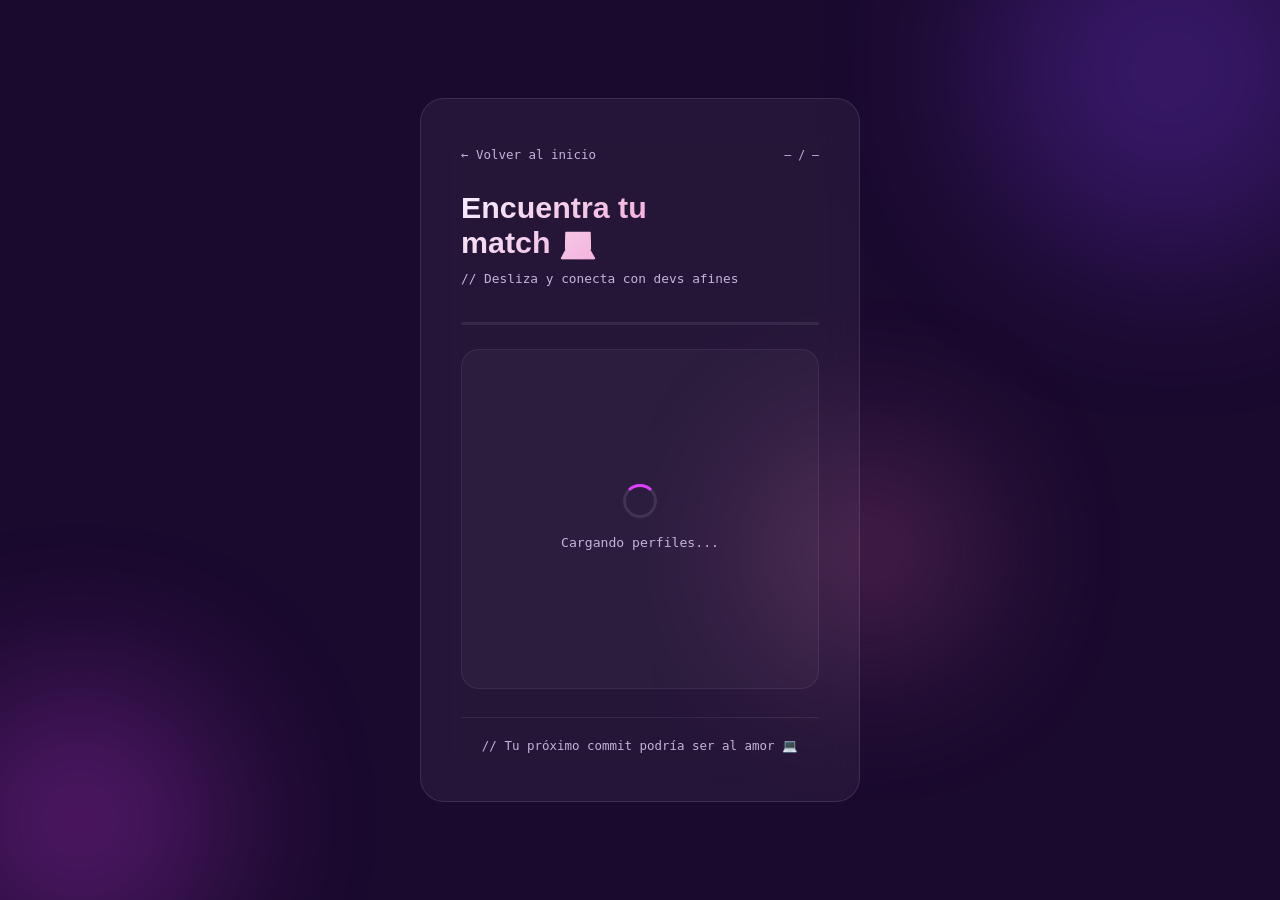
==== src/main/java/com/example/FontEnd/Dashboard.html @ cf86c5da "modificamos el front y el back para el correcto funcionamiento de los endpoints" ====
<!DOCTYPE html>
<html lang="es">
<head>
    <meta charset="UTF-8">
    <meta name="viewport" content="width=device-width, initial-scale=1.0">
    <title>CodeCrush – Perfiles</title>
    <link rel="stylesheet" href="style.css">
    <link rel="stylesheet" href="DashboardStyle.css">
</head>
<body>
 
    <div class="bg-blobs">
        <div class="blob blob-1"></div>
        <div class="blob blob-2"></div>
        <div class="blob blob-3"></div>
    </div>
 
    <div class="card perfiles-card">
 
        <div class="perfiles-header">
            <a href="index.html" class="back-link">← Volver al inicio</a>
            <span id="counter" class="perfiles-counter">– / –</span>
        </div>
 
        <h1>Encuentra tu<br>match 💻</h1>
        <p class="subtitle">// Desliza y conecta con devs afines</p>
 
        <div class="progress-bar">
            <div class="progress-fill" id="progressFill" style="width:0%"></div>
        </div>
 
        <div id="mainArea">
            <div class="state-box">
                <div class="spinner"></div>
                <p>Cargando perfiles...</p>
            </div>
        </div>
 
        <div class="action-btns" id="actionBtns" style="display:none">
            <button class="btn-action btn-nope"  onclick="swipeCard('left')"  title="Pasar">✕</button>
            <button class="btn-action btn-like"  onclick="swipeCard('right')" title="Like">❤️</button>
            <button class="btn-action btn-skip"  onclick="swipeCard('up')"   title="Saltar">↺</button>
        </div>
 
        <hr class="divider">
 
        <p class="footer-text">// Tu próximo commit podría ser al amor 💻</p>
 
    </div>
 
    <div class="toast" id="toast"></div>
 
    <script src="perfiles.js"></script>
 
</body>
</html>
---- src/main/java/com/example/FontEnd/style.css ----
:root {
    --purple-dark:   #1a0a2e;
    --purple-accent: #7c3aed;
    --pink:          #e040fb;
    --pink-soft:     #f472b6;
    --white:         #f5f0ff;
    --gray:          #c4b5d8;
}
 

* { margin: 0; padding: 0; box-sizing: border-box; }
 

body {
    font-family: 'Space Mono', monospace;
    background-color: var(--purple-dark);
    color: var(--white);
    min-height: 100vh;
    display: flex;
    align-items: center;
    justify-content: center;
    padding: 24px;
    position: relative;
    overflow: hidden;
}

.bg-blobs {
    position: fixed;
    inset: 0;
    z-index: 0;
    pointer-events: none;
}
 
.blob {
    position: absolute;
    border-radius: 50%;
    filter: blur(85px);
    opacity: 0.3;
    animation: float 9s ease-in-out infinite;
}
 
.blob-1 { width: 380px; height: 380px; background: var(--purple-accent); top: -120px; right: -80px; animation-delay: 0s; }
.blob-2 { width: 280px; height: 280px; background: var(--pink);          bottom: -60px; left: -60px; animation-delay: 3s; }
.blob-3 { width: 200px; height: 200px; background: var(--pink-soft);     top: 50%; left: 60%;       animation-delay: 5s; }
 
@keyframes float {
    0%, 100% { transform: translateY(0) scale(1); }
    50%       { transform: translateY(-25px) scale(1.04); }
}
 

.card {
    position: relative;
    z-index: 1;
    background: rgba(255, 255, 255, 0.05);
    backdrop-filter: blur(20px);
    border: 1px solid rgba(255, 255, 255, 0.1);
    border-radius: 24px;
    padding: 48px 40px;
    width: 100%;
    max-width: 420px;
    animation: slideUp 0.6s ease both;
}
 
@keyframes slideUp {
    from { opacity: 0; transform: translateY(30px); }
    to   { opacity: 1; transform: translateY(0); }
}
 

h1 {
    font-family: 'Syne', sans-serif;
    font-size: 1.9rem;
    font-weight: 800;
    background: linear-gradient(135deg, var(--white), var(--pink-soft));
    -webkit-background-clip: text;
    -webkit-text-fill-color: transparent;
    background-clip: text;
    margin-bottom: 8px;
}
 
.subtitle {
    color: var(--gray);
    font-size: 0.8rem;
    margin-bottom: 32px;
    line-height: 1.6;
}
 
.subtitle span { color: var(--pink-soft); }
 

.field { margin-bottom: 18px; }
 
label {
    display: block;
    font-size: 0.75rem;
    color: var(--gray);
    margin-bottom: 8px;
    letter-spacing: 0.5px;
}
 
.input-wrap { position: relative; }
 
.input-icon {
    position: absolute;
    left: 14px;
    top: 50%;
    transform: translateY(-50%);
    font-size: 1rem;
    pointer-events: none;
}
 
input[type="text"],
input[type="email"],
input[type="password"] {
    width: 100%;
    padding: 12px 14px 12px 40px;
    background: rgba(255, 255, 255, 0.07);
    border: 1px solid rgba(255, 255, 255, 0.15);
    border-radius: 10px;
    color: var(--white);
    font-family: 'Space Mono', monospace;
    font-size: 0.9rem;
    transition: border-color 0.2s, background 0.2s;
    outline: none;
}
 
input::placeholder { color: rgba(196, 181, 216, 0.4); }
 
input:focus {
    border-color: var(--purple-accent);
    background: rgba(124, 58, 237, 0.1);
}
 
textarea {
    width: 100%;
    padding: 12px 14px;
    background: rgba(255, 255, 255, 0.07);
    border: 1px solid rgba(255, 255, 255, 0.15);
    border-radius: 10px;
    color: var(--white);
    font-family: 'Space Mono', monospace;
    font-size: 0.85rem;
    resize: vertical;
    min-height: 80px;
    transition: border-color 0.2s, background 0.2s;
    outline: none;
}
 
textarea::placeholder { color: rgba(196, 181, 216, 0.4); }
 
textarea:focus {
    border-color: var(--pink);
    background: rgba(224, 64, 251, 0.08);
}

.btn-primary {
    display: block;
    width: 100%;
    padding: 14px;
    margin-top: 24px;
    background: linear-gradient(135deg, var(--purple-accent), var(--pink));
    color: #fff;
    border: none;
    border-radius: 12px;
    font-family: 'Space Mono', monospace;
    font-size: 0.95rem;
    font-weight: 700;
    cursor: pointer;
    letter-spacing: 0.5px;
    text-decoration: none;
    text-align: center;
    box-shadow: 0 4px 20px rgba(224, 64, 251, 0.3);
    transition: transform 0.2s, box-shadow 0.2s;
}
 
.btn-primary:hover {
    transform: translateY(-2px);
    box-shadow: 0 8px 28px rgba(224, 64, 251, 0.5);
}
 
.btn-secondary {
    display: block;
    width: 100%;
    padding: 14px;
    margin-top: 0;
    background: rgba(255, 255, 255, 0.08);
    color: var(--white);
    border: 1px solid rgba(255, 255, 255, 0.2);
    border-radius: 12px;
    font-family: 'Space Mono', monospace;
    font-size: 0.95rem;
    font-weight: 700;
    cursor: pointer;
    text-decoration: none;
    text-align: center;
    transition: background 0.2s, transform 0.2s;
}
 
.btn-secondary:hover {
    background: rgba(255, 255, 255, 0.14);
    transform: translateY(-2px);
}
 

.back-link {
    display: inline-flex;
    align-items: center;
    gap: 6px;
    color: var(--gray);
    text-decoration: none;
    font-size: 0.78rem;
    margin-bottom: 28px;
    transition: color 0.2s;
}
 
.back-link:hover { color: var(--white); }
 

.divider {
    border: none;
    border-top: 1px solid rgba(255, 255, 255, 0.08);
    margin: 24px 0 0;
}
 

.footer-text {
    text-align: center;
    font-size: 0.78rem;
    color: var(--gray);
    margin-top: 20px;
}
 
.footer-text a {
    color: var(--pink-soft);
    text-decoration: none;
    font-weight: 700;
}
 
.footer-text a:hover { text-decoration: underline; }
 

.chips-label {
    display: block;
    font-size: 0.75rem;
    color: var(--gray);
    margin-bottom: 10px;
    letter-spacing: 0.5px;
}
 
.chips {
    display: flex;
    flex-wrap: wrap;
    gap: 8px;
    margin-bottom: 18px;
}
 
.chips input[type="checkbox"] { display: none; }
 
.chips label {
    display: inline-block;
    padding: 6px 14px;
    border-radius: 999px;
    border: 1px solid rgba(255, 255, 255, 0.2);
    font-size: 0.75rem;
    color: var(--gray);
    cursor: pointer;
    transition: all 0.2s;
    margin: 0;
    letter-spacing: 0;
}
 
.chips input[type="checkbox"]:checked + label {
    background: linear-gradient(135deg, var(--purple-accent), var(--pink));
    border-color: transparent;
    color: #fff;
}
 
.chips label:hover {
    border-color: var(--pink-soft);
    color: var(--white);
}
 
.logo {
    width: 110px;
    border-radius: 22px;
    margin-bottom: 24px;
    box-shadow: 0 8px 32px rgba(124, 58, 237, 0.5);
}
 
.btn-group {
    display: flex;
    flex-direction: column;
    gap: 14px;
}
 
.heart {
    display: inline-block;
    animation: pulse 1.2s ease-in-out infinite;
}
 
@keyframes pulse {
    0%, 100% { transform: scale(1); }
    50%       { transform: scale(1.3); }
}
 
.index-card {
    text-align: center;
    max-width: 440px;
}
 
.index-footer {
    margin-top: 32px;
    font-size: 0.75rem;
    color: rgba(196, 181, 216, 0.5);
}
---- src/main/java/com/example/FontEnd/DashboardStyle.css ----
.perfiles-card {
    max-width: 440px;
}
 
.perfiles-header {
    display: flex;
    justify-content: space-between;
    align-items: center;
    margin-bottom: 28px;
}
 
.perfiles-header .back-link {
    margin-bottom: 0;
}
 
.perfiles-counter {
    font-size: 0.72rem;
    color: var(--gray);
}
 
/* ── Progress bar ── */
 
.progress-bar {
    width: 100%;
    height: 3px;
    background: rgba(255, 255, 255, 0.08);
    border-radius: 999px;
    overflow: hidden;
    margin-bottom: 24px;
}
 
.progress-fill {
    height: 100%;
    background: linear-gradient(90deg, var(--purple-accent), var(--pink));
    border-radius: 999px;
    transition: width 0.4s ease;
}
 
/* ── Card stack ── */
 
#mainArea {
    width: 100%;
}
 
.card-stack {
    position: relative;
    width: 100%;
    height: 340px;
    margin-bottom: 28px;
}
 
.profile-card {
    position: absolute;
    inset: 0;
    background: rgba(255, 255, 255, 0.06);
    backdrop-filter: blur(16px);
    border: 1px solid rgba(255, 255, 255, 0.12);
    border-radius: 18px;
    padding: 28px 26px 22px;
    display: flex;
    flex-direction: column;
    justify-content: space-between;
    cursor: grab;
    user-select: none;
    will-change: transform;
    animation: slideUp 0.5s ease both;
}
 
.profile-card:active {
    cursor: grabbing;
}
 
.profile-card.behind-1 {
    transform: scale(0.95) translateY(12px);
    z-index: 1;
    opacity: 0.6;
    pointer-events: none;
    animation: none;
}
 
.profile-card.behind-2 {
    transform: scale(0.90) translateY(24px);
    z-index: 0;
    opacity: 0.3;
    pointer-events: none;
    animation: none;
}
 
.profile-card.active {
    z-index: 2;
}
 
/* ── Stamps like / nope ── */
 
.stamp-like,
.stamp-nope {
    position: absolute;
    top: 22px;
    font-family: 'Syne', sans-serif;
    font-size: 1.1rem;
    font-weight: 800;
    border-radius: 8px;
    padding: 4px 12px;
    opacity: 0;
    transition: opacity 0.1s;
    pointer-events: none;
    letter-spacing: 1px;
}
 
.stamp-like {
    left: 22px;
    color: #4ade80;
    border: 2px solid #4ade80;
    transform: rotate(-10deg);
}
 
.stamp-nope {
    right: 22px;
    color: #f87171;
    border: 2px solid #f87171;
    transform: rotate(10deg);
}
 
/* ── Contenido de la tarjeta ── */
 
.profile-avatar {
    width: 56px;
    height: 56px;
    border-radius: 50%;
    display: flex;
    align-items: center;
    justify-content: center;
    font-size: 1.6rem;
    margin-bottom: 12px;
    box-shadow: 0 4px 20px rgba(124, 58, 237, 0.4);
    flex-shrink: 0;
}
 
.profile-name {
    font-family: 'Syne', sans-serif;
    font-size: 1.5rem;
    font-weight: 800;
    background: linear-gradient(135deg, var(--white), var(--pink-soft));
    -webkit-background-clip: text;
    -webkit-text-fill-color: transparent;
    background-clip: text;
    margin-bottom: 4px;
}
 
.profile-handle {
    font-size: 0.72rem;
    color: var(--gray);
    margin-bottom: 16px;
}
 
.profile-footer {
    font-size: 0.68rem;
    color: rgba(196, 181, 216, 0.3);
    text-align: right;
}
 
/* ── Botones acción ── */
 
.action-btns {
    display: flex;
    gap: 20px;
    align-items: center;
    justify-content: center;
    margin-bottom: 0;
}
 
.btn-action {
    width: 56px;
    height: 56px;
    border-radius: 50%;
    border: none;
    display: flex;
    align-items: center;
    justify-content: center;
    font-size: 1.3rem;
    cursor: pointer;
    transition: transform 0.2s, box-shadow 0.2s;
}
 
.btn-nope {
    background: rgba(248, 113, 113, 0.12);
    border: 2px solid rgba(248, 113, 113, 0.35);
}
 
.btn-nope:hover {
    transform: scale(1.1);
    box-shadow: 0 4px 18px rgba(248, 113, 113, 0.25);
}
 
.btn-like {
    width: 66px;
    height: 66px;
    background: linear-gradient(135deg, var(--purple-accent), var(--pink));
    box-shadow: 0 4px 20px rgba(224, 64, 251, 0.3);
}
 
.btn-like:hover {
    transform: scale(1.1);
    box-shadow: 0 8px 28px rgba(224, 64, 251, 0.5);
}
 
.btn-skip {
    background: rgba(255, 255, 255, 0.06);
    border: 2px solid rgba(255, 255, 255, 0.12);
}
 
.btn-skip:hover {
    transform: scale(1.1);
    background: rgba(255, 255, 255, 0.1);
}
 
/* ── Estado vacío / carga ── */
 
.state-box {
    display: flex;
    flex-direction: column;
    align-items: center;
    justify-content: center;
    gap: 14px;
    height: 340px;
    width: 100%;
    background: rgba(255, 255, 255, 0.03);
    border: 1px solid rgba(255, 255, 255, 0.07);
    border-radius: 18px;
    text-align: center;
    padding: 32px;
    margin-bottom: 28px;
}
 
.state-icon {
    font-size: 2.6rem;
}
 
.state-box p {
    color: var(--gray);
    font-size: 0.82rem;
    line-height: 1.7;
}
 
.state-box small {
    color: rgba(196, 181, 216, 0.35);
    font-size: 0.68rem;
}
 
.spinner {
    width: 34px;
    height: 34px;
    border: 3px solid rgba(255, 255, 255, 0.1);
    border-top-color: var(--pink);
    border-radius: 50%;
    animation: spin 0.8s linear infinite;
}
 
@keyframes spin {
    to { transform: rotate(360deg); }
}
 
/* ── Toast ── */
 
.toast {
    position: fixed;
    bottom: 28px;
    left: 50%;
    transform: translateX(-50%) translateY(80px);
    background: rgba(26, 10, 46, 0.95);
    border: 1px solid rgba(255, 255, 255, 0.12);
    border-radius: 12px;
    padding: 10px 20px;
    font-size: 0.78rem;
    color: var(--white);
    z-index: 100;
    transition: transform 0.3s ease;
    pointer-events: none;
    white-space: nowrap;
}
 
.toast.show {
    transform: translateX(-50%) translateY(0);
}
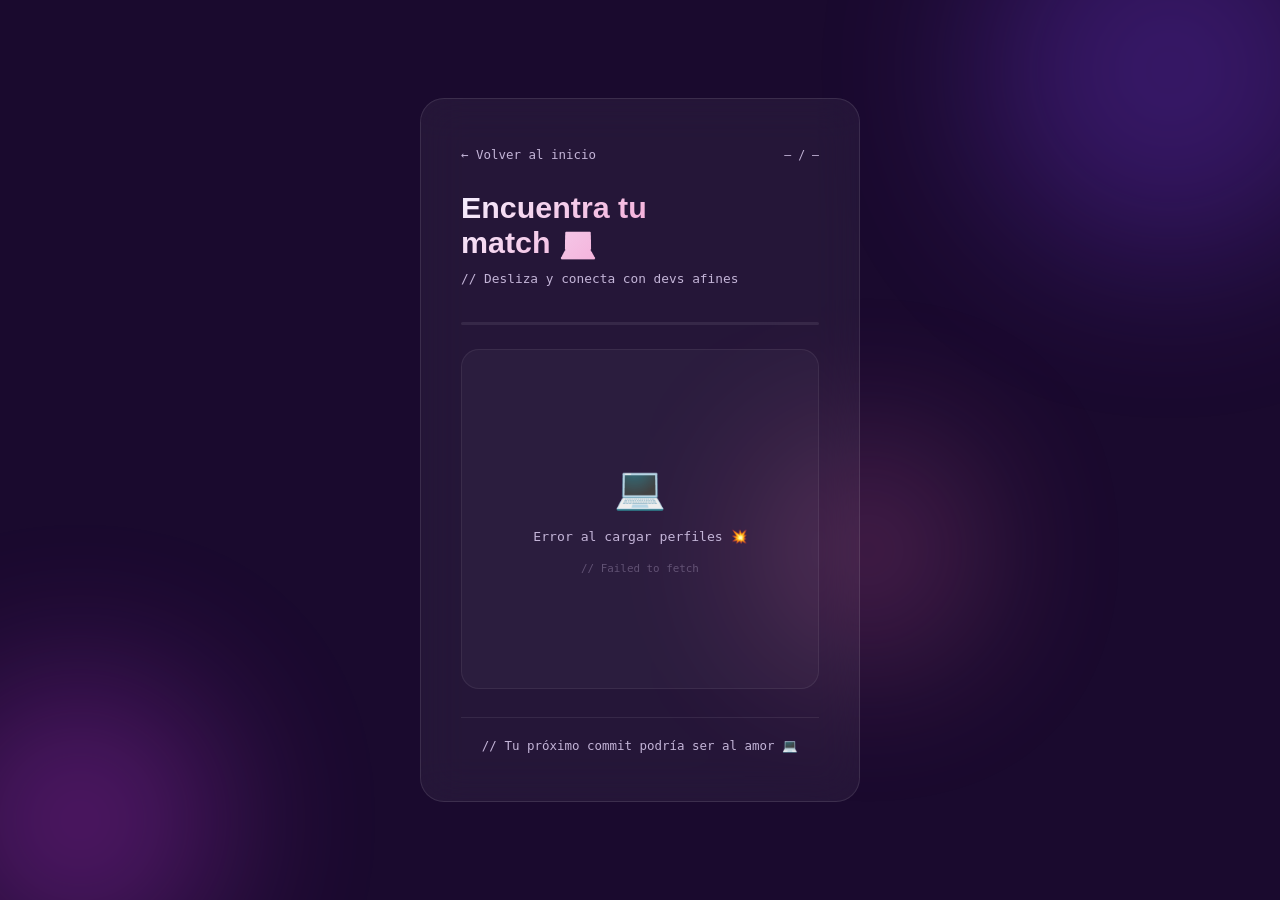
==== commit 48a59f61: "endpoints en funcionamiento menos el dashboard" ====
--- a/src/main/java/com/example/FontEnd/Dashboard.html
+++ b/src/main/java/com/example/FontEnd/Dashboard.html
@@ -50,7 +50,7 @@
  
     <div class="toast" id="toast"></div>
  
-    <script src="perfiles.js"></script>
+    <script src="Dashboardfuncion.js"></script>
  
 </body>
 </html>
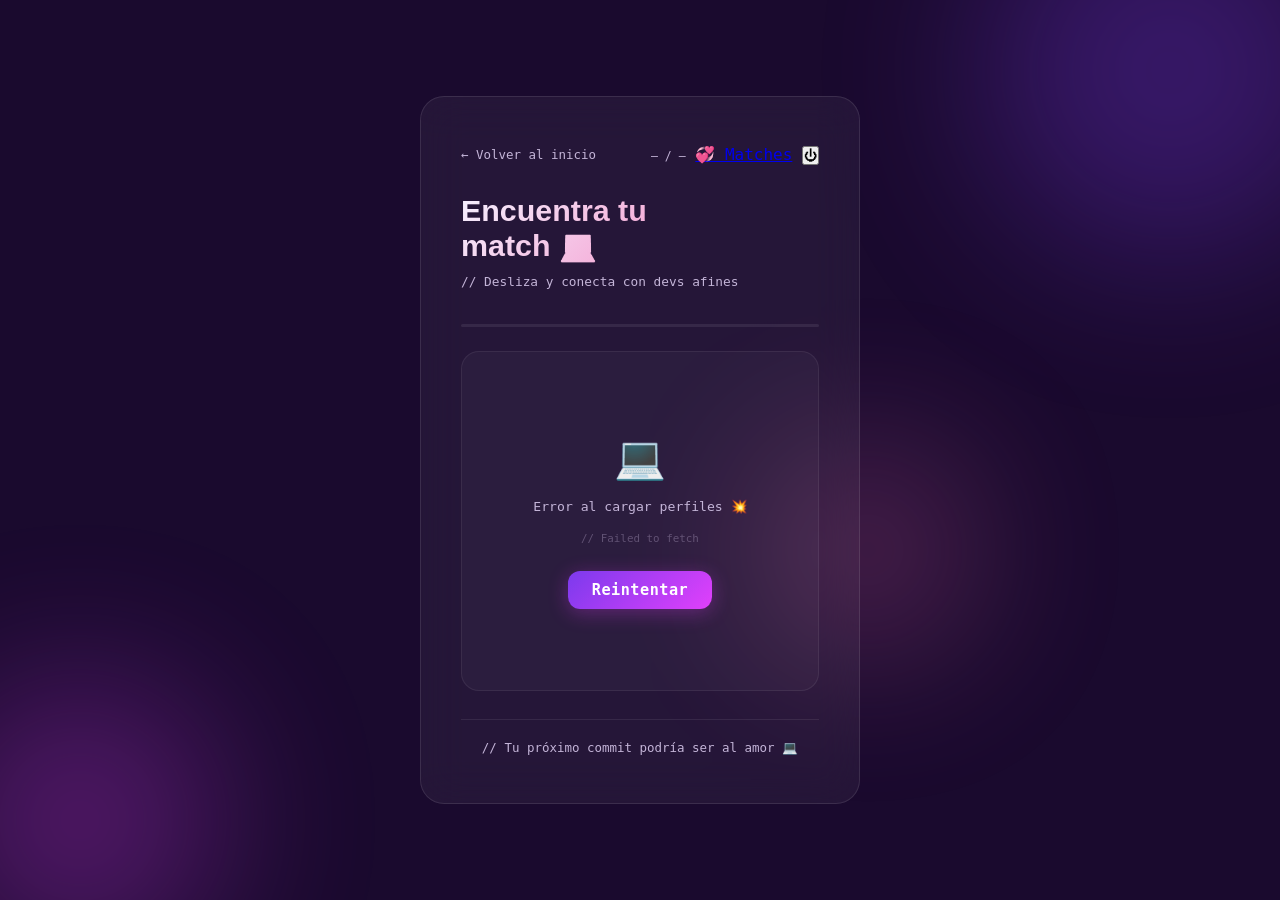
==== commit be758d69: "cambios y creacion de clases y js para el funcionamiento de los matches" ====
--- a/src/main/java/com/example/FontEnd/Dashboard.html
+++ b/src/main/java/com/example/FontEnd/Dashboard.html
@@ -1,4 +1,4 @@
-<!DOCTYPE html>
+<!--<!DOCTYPE html>
 <html lang="es">
 <head>
     <meta charset="UTF-8">
@@ -53,4 +53,70 @@
     <script src="Dashboardfuncion.js"></script>
  
 </body>
+</html>-->
+<!DOCTYPE html>
+<html lang="es">
+<head>
+    <meta charset="UTF-8">
+    <meta name="viewport" content="width=device-width, initial-scale=1.0">
+    <title>CodeCrush – Perfiles</title>
+    <link rel="stylesheet" href="style.css">
+    <link rel="stylesheet" href="DashboardStyle.css">
+</head>
+<body>
+ 
+    <div class="bg-blobs">
+        <div class="blob blob-1"></div>
+        <div class="blob blob-2"></div>
+        <div class="blob blob-3"></div>
+    </div>
+ 
+    <div class="card perfiles-card">
+ 
+        <div class="perfiles-header">
+            <a href="index.html" class="back-link">← Volver al inicio</a>
+            <div class="header-actions">
+                <span id="counter" class="perfiles-counter">– / –</span>
+                <a href="Maches.html" class="btn-header btn-matches" title="Mis matches">💞 Matches</a>
+                <button class="btn-header btn-logout" onclick="cerrarSesion()" title="Cerrar sesión">⏻</button>
+            </div>
+        </div>
+ 
+        <h1>Encuentra tu<br>match 💻</h1>
+        <p class="subtitle">// Desliza y conecta con devs afines</p>
+ 
+        <div class="progress-bar">
+            <div class="progress-fill" id="progressFill" style="width:0%"></div>
+        </div>
+ 
+        <div id="mainArea">
+            <div class="state-box">
+                <div class="spinner"></div>
+                <p>Cargando perfiles...</p>
+            </div>
+        </div>
+ 
+        <div class="action-btns" id="actionBtns" style="display:none">
+            <button class="btn-action btn-nope"  onclick="swipeCard('left')"  title="Pasar">✕</button>
+            <button class="btn-action btn-like"  onclick="swipeCard('right')" title="Like">❤️</button>
+            <button class="btn-action btn-skip"  onclick="swipeCard('up')"   title="Saltar">↺</button>
+        </div>
+ 
+        <hr class="divider">
+ 
+        <p class="footer-text">// Tu próximo commit podría ser al amor 💻</p>
+ 
+    </div>
+ 
+    <div class="toast" id="toast"></div>
+ 
+    <script src="Dashboardfuncion.js"></script>
+    <script>
+        function cerrarSesion() {
+            sessionStorage.clear();
+            window.location.href = 'login.html';
+        }
+    </script>
+ 
+</body>
 </html>
--- a/src/main/java/com/example/FontEnd/DashboardStyle.css
+++ b/src/main/java/com/example/FontEnd/DashboardStyle.css
@@ -1,4 +1,4 @@
-.perfiles-card {
+/*.perfiles-card {
     max-width: 440px;
 }
  
@@ -18,7 +18,7 @@
     color: var(--gray);
 }
  
-/* ── Progress bar ── */
+
  
 .progress-bar {
     width: 100%;
@@ -36,7 +36,7 @@
     transition: width 0.4s ease;
 }
  
-/* ── Card stack ── */
+
  
 #mainArea {
     width: 100%;
@@ -90,7 +90,7 @@
     z-index: 2;
 }
  
-/* ── Stamps like / nope ── */
+
  
 .stamp-like,
 .stamp-nope {
@@ -121,7 +121,7 @@
     transform: rotate(10deg);
 }
  
-/* ── Contenido de la tarjeta ── */
+
  
 .profile-avatar {
     width: 56px;
@@ -159,7 +159,6 @@
     text-align: right;
 }
  
-/* ── Botones acción ── */
  
 .action-btns {
     display: flex;
@@ -214,7 +213,7 @@
     background: rgba(255, 255, 255, 0.1);
 }
  
-/* ── Estado vacío / carga ── */
+
  
 .state-box {
     display: flex;
@@ -259,8 +258,7 @@
 @keyframes spin {
     to { transform: rotate(360deg); }
 }
- 
-/* ── Toast ── */
+
  
 .toast {
     position: fixed;
@@ -281,4 +279,288 @@
  
 .toast.show {
     transform: translateX(-50%) translateY(0);
+}*/
+.perfiles-card {
+    max-width: 440px;
+}
+ 
+.perfiles-header {
+    display: flex;
+    justify-content: space-between;
+    align-items: center;
+    margin-bottom: 28px;
+}
+ 
+.perfiles-header .back-link {
+    margin-bottom: 0;
+}
+ 
+.perfiles-counter {
+    font-size: 0.72rem;
+    color: var(--gray);
+}
+ 
+/* ── Progress bar ── */
+ 
+.progress-bar {
+    width: 100%;
+    height: 3px;
+    background: rgba(255, 255, 255, 0.08);
+    border-radius: 999px;
+    overflow: hidden;
+    margin-bottom: 24px;
+}
+ 
+.progress-fill {
+    height: 100%;
+    background: linear-gradient(90deg, var(--purple-accent), var(--pink));
+    border-radius: 999px;
+    transition: width 0.4s ease;
+}
+ 
+/* ── Card stack ── */
+ 
+#mainArea {
+    width: 100%;
+}
+ 
+.card-stack {
+    position: relative;
+    width: 100%;
+    height: 340px;
+    margin-bottom: 28px;
+}
+ 
+.profile-card {
+    position: absolute;
+    inset: 0;
+    background: rgba(255, 255, 255, 0.06);
+    backdrop-filter: blur(16px);
+    border: 1px solid rgba(255, 255, 255, 0.12);
+    border-radius: 18px;
+    padding: 28px 26px 22px;
+    display: flex;
+    flex-direction: column;
+    justify-content: space-between;
+    cursor: grab;
+    user-select: none;
+    will-change: transform;
+    animation: slideUp 0.5s ease both;
+}
+ 
+.profile-card:active {
+    cursor: grabbing;
+}
+ 
+.profile-card.behind-1 {
+    transform: scale(0.95) translateY(14px);
+    z-index: 5;
+    opacity: 0.55;
+    pointer-events: none;
+    animation: none;
+}
+ 
+.profile-card.behind-2 {
+    transform: scale(0.90) translateY(26px);
+    z-index: 1;
+    opacity: 0.25;
+    pointer-events: none;
+    animation: none;
+}
+ 
+.profile-card.active {
+    z-index: 10;
+}
+ 
+/* ── Stamps like / nope ── */
+ 
+.stamp-like,
+.stamp-nope {
+    position: absolute;
+    top: 22px;
+    font-family: 'Syne', sans-serif;
+    font-size: 1.1rem;
+    font-weight: 800;
+    border-radius: 8px;
+    padding: 4px 12px;
+    opacity: 0;
+    transition: opacity 0.1s;
+    pointer-events: none;
+    letter-spacing: 1px;
+}
+ 
+.stamp-like {
+    left: 22px;
+    color: #4ade80;
+    border: 2px solid #4ade80;
+    transform: rotate(-10deg);
+}
+ 
+.stamp-nope {
+    right: 22px;
+    color: #f87171;
+    border: 2px solid #f87171;
+    transform: rotate(10deg);
+}
+ 
+/* ── Contenido de la tarjeta ── */
+ 
+.profile-avatar {
+    width: 56px;
+    height: 56px;
+    border-radius: 50%;
+    display: flex;
+    align-items: center;
+    justify-content: center;
+    font-size: 1.6rem;
+    margin-bottom: 12px;
+    box-shadow: 0 4px 20px rgba(124, 58, 237, 0.4);
+    flex-shrink: 0;
+}
+ 
+.profile-name {
+    font-family: 'Syne', sans-serif;
+    font-size: 1.5rem;
+    font-weight: 800;
+    background: linear-gradient(135deg, var(--white), var(--pink-soft));
+    -webkit-background-clip: text;
+    -webkit-text-fill-color: transparent;
+    background-clip: text;
+    margin-bottom: 4px;
+}
+ 
+.profile-handle {
+    font-size: 0.72rem;
+    color: var(--gray);
+    margin-bottom: 16px;
+}
+ 
+.profile-footer {
+    font-size: 0.68rem;
+    color: rgba(196, 181, 216, 0.3);
+    text-align: right;
+}
+ 
+/* ── Botones acción ── */
+ 
+.action-btns {
+    display: flex;
+    gap: 20px;
+    align-items: center;
+    justify-content: center;
+    margin-bottom: 0;
+}
+ 
+.btn-action {
+    width: 56px;
+    height: 56px;
+    border-radius: 50%;
+    border: none;
+    display: flex;
+    align-items: center;
+    justify-content: center;
+    font-size: 1.3rem;
+    cursor: pointer;
+    transition: transform 0.2s, box-shadow 0.2s;
+}
+ 
+.btn-nope {
+    background: rgba(248, 113, 113, 0.12);
+    border: 2px solid rgba(248, 113, 113, 0.35);
+}
+ 
+.btn-nope:hover {
+    transform: scale(1.1);
+    box-shadow: 0 4px 18px rgba(248, 113, 113, 0.25);
+}
+ 
+.btn-like {
+    width: 66px;
+    height: 66px;
+    background: linear-gradient(135deg, var(--purple-accent), var(--pink));
+    box-shadow: 0 4px 20px rgba(224, 64, 251, 0.3);
+}
+ 
+.btn-like:hover {
+    transform: scale(1.1);
+    box-shadow: 0 8px 28px rgba(224, 64, 251, 0.5);
+}
+ 
+.btn-skip {
+    background: rgba(255, 255, 255, 0.06);
+    border: 2px solid rgba(255, 255, 255, 0.12);
+}
+ 
+.btn-skip:hover {
+    transform: scale(1.1);
+    background: rgba(255, 255, 255, 0.1);
+}
+ 
+/* ── Estado vacío / carga ── */
+ 
+.state-box {
+    display: flex;
+    flex-direction: column;
+    align-items: center;
+    justify-content: center;
+    gap: 14px;
+    height: 340px;
+    width: 100%;
+    background: rgba(255, 255, 255, 0.03);
+    border: 1px solid rgba(255, 255, 255, 0.07);
+    border-radius: 18px;
+    text-align: center;
+    padding: 32px;
+    margin-bottom: 28px;
+}
+ 
+.state-icon {
+    font-size: 2.6rem;
+}
+ 
+.state-box p {
+    color: var(--gray);
+    font-size: 0.82rem;
+    line-height: 1.7;
+}
+ 
+.state-box small {
+    color: rgba(196, 181, 216, 0.35);
+    font-size: 0.68rem;
+}
+ 
+.spinner {
+    width: 34px;
+    height: 34px;
+    border: 3px solid rgba(255, 255, 255, 0.1);
+    border-top-color: var(--pink);
+    border-radius: 50%;
+    animation: spin 0.8s linear infinite;
+}
+ 
+@keyframes spin {
+    to { transform: rotate(360deg); }
+}
+ 
+/* ── Toast ── */
+ 
+.toast {
+    position: fixed;
+    bottom: 28px;
+    left: 50%;
+    transform: translateX(-50%) translateY(80px);
+    background: rgba(26, 10, 46, 0.95);
+    border: 1px solid rgba(255, 255, 255, 0.12);
+    border-radius: 12px;
+    padding: 10px 20px;
+    font-size: 0.78rem;
+    color: var(--white);
+    z-index: 100;
+    transition: transform 0.3s ease;
+    pointer-events: none;
+    white-space: nowrap;
+}
+ 
+.toast.show {
+    transform: translateX(-50%) translateY(0);
 }
--- a/src/main/java/com/example/FontEnd/DashboardStyle.css
+++ b/src/main/java/com/example/FontEnd/DashboardStyle.css
@@ -1,4 +1,4 @@
-.perfiles-card {
+/*.perfiles-card {
     max-width: 440px;
 }
  
@@ -18,7 +18,7 @@
     color: var(--gray);
 }
  
-/* ── Progress bar ── */
+
  
 .progress-bar {
     width: 100%;
@@ -36,7 +36,7 @@
     transition: width 0.4s ease;
 }
  
-/* ── Card stack ── */
+
  
 #mainArea {
     width: 100%;
@@ -90,7 +90,7 @@
     z-index: 2;
 }
  
-/* ── Stamps like / nope ── */
+
  
 .stamp-like,
 .stamp-nope {
@@ -121,7 +121,7 @@
     transform: rotate(10deg);
 }
  
-/* ── Contenido de la tarjeta ── */
+
  
 .profile-avatar {
     width: 56px;
@@ -159,7 +159,6 @@
     text-align: right;
 }
  
-/* ── Botones acción ── */
  
 .action-btns {
     display: flex;
@@ -214,7 +213,7 @@
     background: rgba(255, 255, 255, 0.1);
 }
  
-/* ── Estado vacío / carga ── */
+
  
 .state-box {
     display: flex;
@@ -259,8 +258,7 @@
 @keyframes spin {
     to { transform: rotate(360deg); }
 }
- 
-/* ── Toast ── */
+
  
 .toast {
     position: fixed;
@@ -281,4 +279,288 @@
  
 .toast.show {
     transform: translateX(-50%) translateY(0);
+}*/
+.perfiles-card {
+    max-width: 440px;
+}
+ 
+.perfiles-header {
+    display: flex;
+    justify-content: space-between;
+    align-items: center;
+    margin-bottom: 28px;
+}
+ 
+.perfiles-header .back-link {
+    margin-bottom: 0;
+}
+ 
+.perfiles-counter {
+    font-size: 0.72rem;
+    color: var(--gray);
+}
+ 
+/* ── Progress bar ── */
+ 
+.progress-bar {
+    width: 100%;
+    height: 3px;
+    background: rgba(255, 255, 255, 0.08);
+    border-radius: 999px;
+    overflow: hidden;
+    margin-bottom: 24px;
+}
+ 
+.progress-fill {
+    height: 100%;
+    background: linear-gradient(90deg, var(--purple-accent), var(--pink));
+    border-radius: 999px;
+    transition: width 0.4s ease;
+}
+ 
+/* ── Card stack ── */
+ 
+#mainArea {
+    width: 100%;
+}
+ 
+.card-stack {
+    position: relative;
+    width: 100%;
+    height: 340px;
+    margin-bottom: 28px;
+}
+ 
+.profile-card {
+    position: absolute;
+    inset: 0;
+    background: rgba(255, 255, 255, 0.06);
+    backdrop-filter: blur(16px);
+    border: 1px solid rgba(255, 255, 255, 0.12);
+    border-radius: 18px;
+    padding: 28px 26px 22px;
+    display: flex;
+    flex-direction: column;
+    justify-content: space-between;
+    cursor: grab;
+    user-select: none;
+    will-change: transform;
+    animation: slideUp 0.5s ease both;
+}
+ 
+.profile-card:active {
+    cursor: grabbing;
+}
+ 
+.profile-card.behind-1 {
+    transform: scale(0.95) translateY(14px);
+    z-index: 5;
+    opacity: 0.55;
+    pointer-events: none;
+    animation: none;
+}
+ 
+.profile-card.behind-2 {
+    transform: scale(0.90) translateY(26px);
+    z-index: 1;
+    opacity: 0.25;
+    pointer-events: none;
+    animation: none;
+}
+ 
+.profile-card.active {
+    z-index: 10;
+}
+ 
+/* ── Stamps like / nope ── */
+ 
+.stamp-like,
+.stamp-nope {
+    position: absolute;
+    top: 22px;
+    font-family: 'Syne', sans-serif;
+    font-size: 1.1rem;
+    font-weight: 800;
+    border-radius: 8px;
+    padding: 4px 12px;
+    opacity: 0;
+    transition: opacity 0.1s;
+    pointer-events: none;
+    letter-spacing: 1px;
+}
+ 
+.stamp-like {
+    left: 22px;
+    color: #4ade80;
+    border: 2px solid #4ade80;
+    transform: rotate(-10deg);
+}
+ 
+.stamp-nope {
+    right: 22px;
+    color: #f87171;
+    border: 2px solid #f87171;
+    transform: rotate(10deg);
+}
+ 
+/* ── Contenido de la tarjeta ── */
+ 
+.profile-avatar {
+    width: 56px;
+    height: 56px;
+    border-radius: 50%;
+    display: flex;
+    align-items: center;
+    justify-content: center;
+    font-size: 1.6rem;
+    margin-bottom: 12px;
+    box-shadow: 0 4px 20px rgba(124, 58, 237, 0.4);
+    flex-shrink: 0;
+}
+ 
+.profile-name {
+    font-family: 'Syne', sans-serif;
+    font-size: 1.5rem;
+    font-weight: 800;
+    background: linear-gradient(135deg, var(--white), var(--pink-soft));
+    -webkit-background-clip: text;
+    -webkit-text-fill-color: transparent;
+    background-clip: text;
+    margin-bottom: 4px;
+}
+ 
+.profile-handle {
+    font-size: 0.72rem;
+    color: var(--gray);
+    margin-bottom: 16px;
+}
+ 
+.profile-footer {
+    font-size: 0.68rem;
+    color: rgba(196, 181, 216, 0.3);
+    text-align: right;
+}
+ 
+/* ── Botones acción ── */
+ 
+.action-btns {
+    display: flex;
+    gap: 20px;
+    align-items: center;
+    justify-content: center;
+    margin-bottom: 0;
+}
+ 
+.btn-action {
+    width: 56px;
+    height: 56px;
+    border-radius: 50%;
+    border: none;
+    display: flex;
+    align-items: center;
+    justify-content: center;
+    font-size: 1.3rem;
+    cursor: pointer;
+    transition: transform 0.2s, box-shadow 0.2s;
+}
+ 
+.btn-nope {
+    background: rgba(248, 113, 113, 0.12);
+    border: 2px solid rgba(248, 113, 113, 0.35);
+}
+ 
+.btn-nope:hover {
+    transform: scale(1.1);
+    box-shadow: 0 4px 18px rgba(248, 113, 113, 0.25);
+}
+ 
+.btn-like {
+    width: 66px;
+    height: 66px;
+    background: linear-gradient(135deg, var(--purple-accent), var(--pink));
+    box-shadow: 0 4px 20px rgba(224, 64, 251, 0.3);
+}
+ 
+.btn-like:hover {
+    transform: scale(1.1);
+    box-shadow: 0 8px 28px rgba(224, 64, 251, 0.5);
+}
+ 
+.btn-skip {
+    background: rgba(255, 255, 255, 0.06);
+    border: 2px solid rgba(255, 255, 255, 0.12);
+}
+ 
+.btn-skip:hover {
+    transform: scale(1.1);
+    background: rgba(255, 255, 255, 0.1);
+}
+ 
+/* ── Estado vacío / carga ── */
+ 
+.state-box {
+    display: flex;
+    flex-direction: column;
+    align-items: center;
+    justify-content: center;
+    gap: 14px;
+    height: 340px;
+    width: 100%;
+    background: rgba(255, 255, 255, 0.03);
+    border: 1px solid rgba(255, 255, 255, 0.07);
+    border-radius: 18px;
+    text-align: center;
+    padding: 32px;
+    margin-bottom: 28px;
+}
+ 
+.state-icon {
+    font-size: 2.6rem;
+}
+ 
+.state-box p {
+    color: var(--gray);
+    font-size: 0.82rem;
+    line-height: 1.7;
+}
+ 
+.state-box small {
+    color: rgba(196, 181, 216, 0.35);
+    font-size: 0.68rem;
+}
+ 
+.spinner {
+    width: 34px;
+    height: 34px;
+    border: 3px solid rgba(255, 255, 255, 0.1);
+    border-top-color: var(--pink);
+    border-radius: 50%;
+    animation: spin 0.8s linear infinite;
+}
+ 
+@keyframes spin {
+    to { transform: rotate(360deg); }
+}
+ 
+/* ── Toast ── */
+ 
+.toast {
+    position: fixed;
+    bottom: 28px;
+    left: 50%;
+    transform: translateX(-50%) translateY(80px);
+    background: rgba(26, 10, 46, 0.95);
+    border: 1px solid rgba(255, 255, 255, 0.12);
+    border-radius: 12px;
+    padding: 10px 20px;
+    font-size: 0.78rem;
+    color: var(--white);
+    z-index: 100;
+    transition: transform 0.3s ease;
+    pointer-events: none;
+    white-space: nowrap;
+}
+ 
+.toast.show {
+    transform: translateX(-50%) translateY(0);
 }
